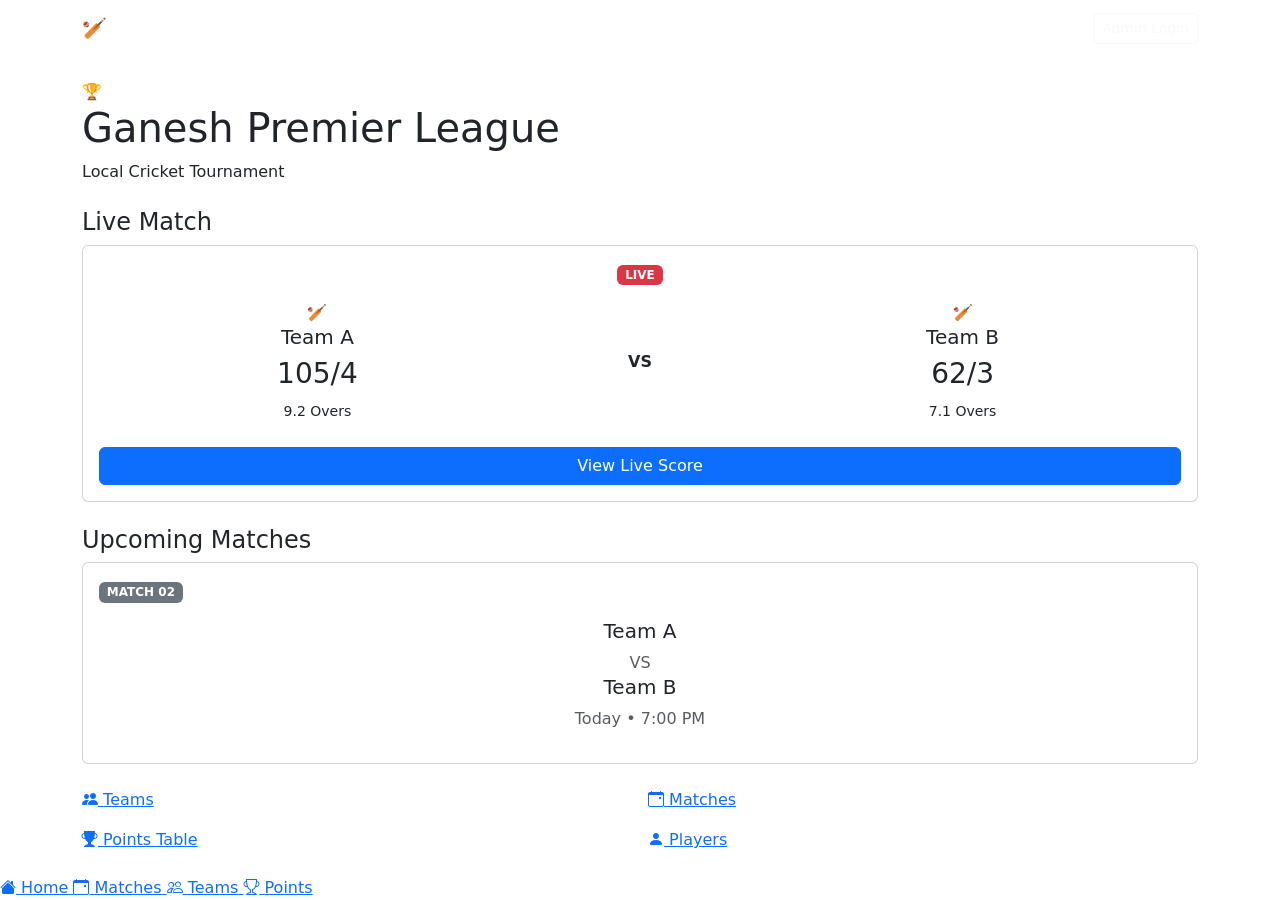
==== index.html @ 24edc3d5 "Create initial index.html for Cricket Live site Initial HTML structure for Cricket Live website, inc" ====
<!DOCTYPE html>
<html lang="en">

<head>

    <meta charset="UTF-8">

    <meta
        name="viewport"
        content="width=device-width, initial-scale=1.0"
    >

    <title>Cricket Live</title>

    <link
        href="https://cdn.jsdelivr.net/npm/bootstrap@5.3.3/dist/css/bootstrap.min.css"
        rel="stylesheet"
    >

    <link
        href="https://cdn.jsdelivr.net/npm/bootstrap-icons@1.11.3/font/bootstrap-icons.css"
        rel="stylesheet"
    >

    <link rel="stylesheet" href="style.css">

</head>


<body>


<nav class="navbar navbar-dark cricket-navbar">

    <div class="container">

        <a class="navbar-brand fw-bold" href="index.html">
            🏏 Cricket Live
        </a>

        <a
            href="login.html"
            class="btn btn-outline-light btn-sm"
        >
            Admin Login
        </a>

    </div>

</nav>


<main class="container py-4">


    <!-- TOURNAMENT HEADER -->

    <section class="tournament-header mb-4">

        <div class="tournament-icon">
            🏆
        </div>

        <div>

            <h1 id="tournamentName">
                Ganesh Premier League
            </h1>

            <p class="mb-0">
                Local Cricket Tournament
            </p>

        </div>

    </section>


    <!-- LIVE MATCH -->

    <section class="mb-4">

        <div class="section-title">

            <h4>
                <span class="live-dot"></span>
                Live Match
            </h4>

        </div>


        <div class="card live-card">

            <div class="card-body text-center">

                <span class="badge bg-danger mb-3">
                    LIVE
                </span>


                <div class="row align-items-center">

                    <div class="col-5">

                        <div class="team-icon">
                            🏏
                        </div>

                        <h5>
                            Team A
                        </h5>

                        <h3>
                            105/4
                        </h3>

                        <small>
                            9.2 Overs
                        </small>

                    </div>


                    <div class="col-2">

                        <strong>
                            VS
                        </strong>

                    </div>


                    <div class="col-5">

                        <div class="team-icon">
                            🏏
                        </div>

                        <h5>
                            Team B
                        </h5>

                        <h3>
                            62/3
                        </h3>

                        <small>
                            7.1 Overs
                        </small>

                    </div>

                </div>


                <a
                    href="live-score.html"
                    class="btn btn-primary w-100 mt-4"
                >
                    View Live Score
                </a>

            </div>

        </div>

    </section>


    <!-- UPCOMING -->

    <section class="mb-4">

        <div class="section-title">

            <h4>
                Upcoming Matches
            </h4>

        </div>


        <div class="card">

            <div class="card-body">

                <span class="badge bg-secondary">
                    MATCH 02
                </span>

                <div class="text-center py-3">

                    <h5>
                        Team A
                    </h5>

                    <div class="text-muted">
                        VS
                    </div>

                    <h5>
                        Team B
                    </h5>

                    <p class="text-muted mb-0">
                        Today • 7:00 PM
                    </p>

                </div>

            </div>

        </div>

    </section>


    <!-- QUICK MENU -->

    <div class="row g-3">

        <div class="col-6">

            <a
                href="teams.html"
                class="quick-card"
            >

                <i class="bi bi-people-fill"></i>

                <span>
                    Teams
                </span>

            </a>

        </div>


        <div class="col-6">

            <a
                href="matches.html"
                class="quick-card"
            >

                <i class="bi bi-calendar-event"></i>

                <span>
                    Matches
                </span>

            </a>

        </div>


        <div class="col-6">

            <a
                href="points-table.html"
                class="quick-card"
            >

                <i class="bi bi-trophy-fill"></i>

                <span>
                    Points Table
                </span>

            </a>

        </div>


        <div class="col-6">

            <a
                href="players.html"
                class="quick-card"
            >

                <i class="bi bi-person-fill"></i>

                <span>
                    Players
                </span>

            </a>

        </div>

    </div>


</main>


<nav class="mobile-bottom-nav">

    <a href="index.html" class="active">
        <i class="bi bi-house-fill"></i>
        <span>Home</span>
    </a>

    <a href="matches.html">
        <i class="bi bi-calendar-event"></i>
        <span>Matches</span>
    </a>

    <a href="teams.html">
        <i class="bi bi-people"></i>
        <span>Teams</span>
    </a>

    <a href="points-table.html">
        <i class="bi bi-trophy"></i>
        <span>Points</span>
    </a>

</nav>


</body>
</html>
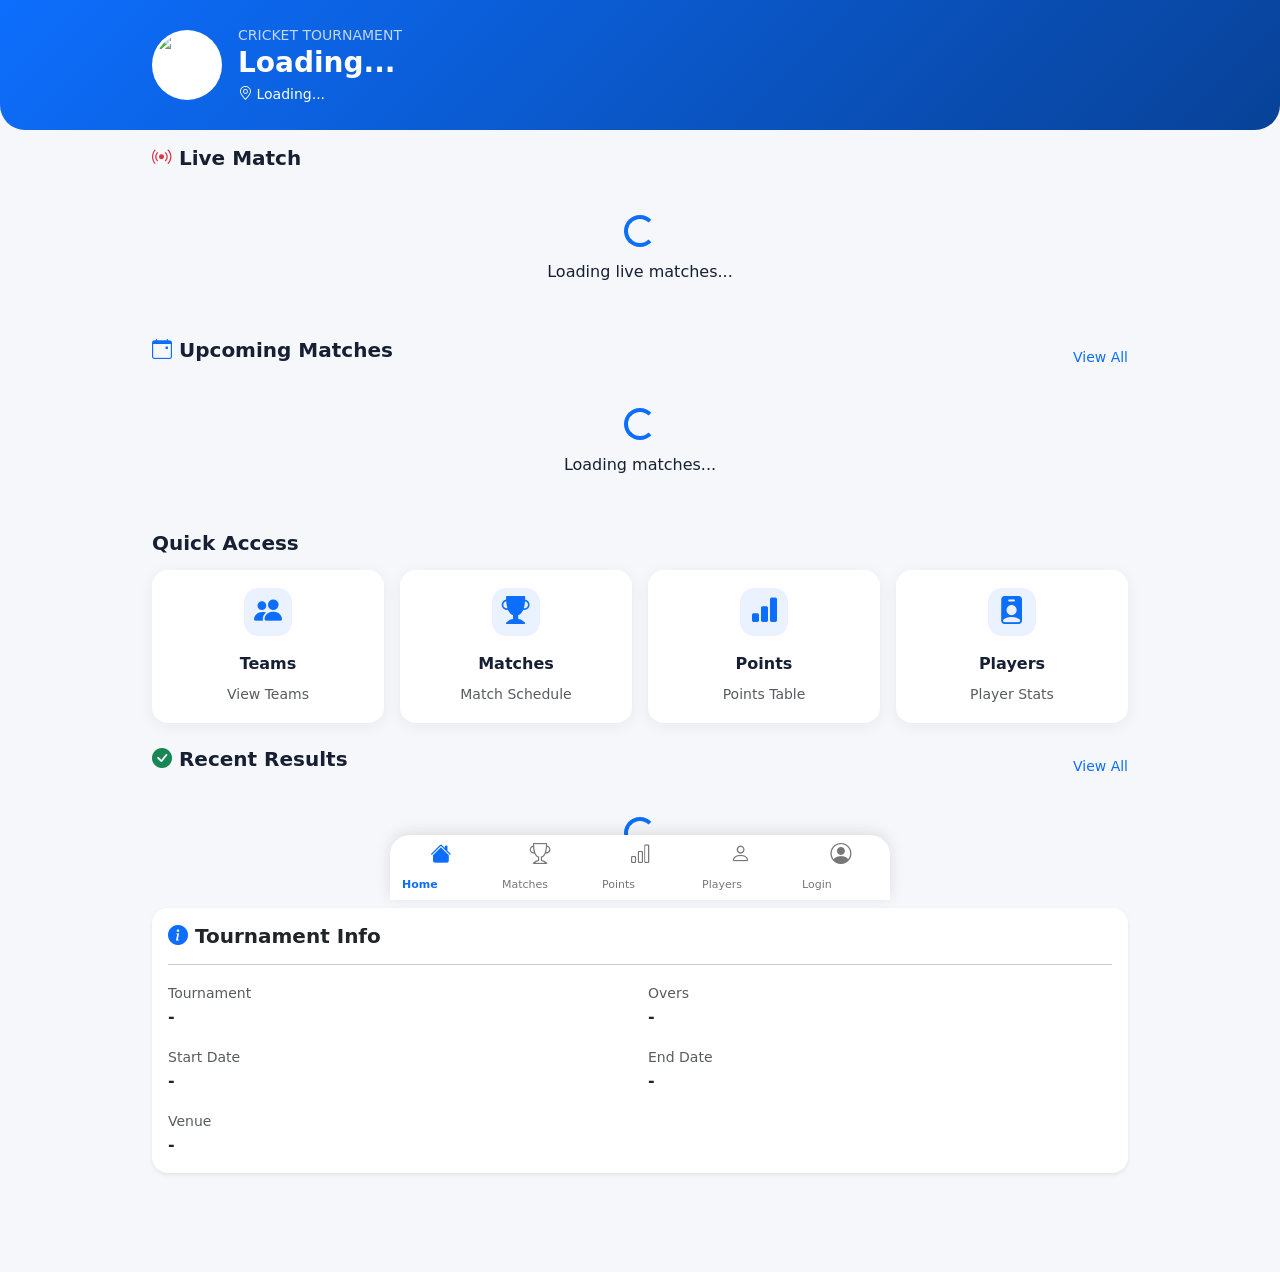
==== commit 6f917c7f: "Update fmt.Println message from 'Hello' to 'Goodbye'" ====
--- a/index.html
+++ b/index.html
@@ -1,326 +1,1462 @@
 <!DOCTYPE html>
 <html lang="en">
-
 <head>
-
     <meta charset="UTF-8">
-
-    <meta
-        name="viewport"
-        content="width=device-width, initial-scale=1.0"
-    >
-
-    <title>Cricket Live</title>
-
+    <meta name="viewport" content="width=device-width, initial-scale=1.0">
+
+    <title>Cricket Tournament</title>
+
+    <!-- Bootstrap 5 -->
     <link
         href="https://cdn.jsdelivr.net/npm/bootstrap@5.3.3/dist/css/bootstrap.min.css"
         rel="stylesheet"
     >
 
+    <!-- Bootstrap Icons -->
     <link
-        href="https://cdn.jsdelivr.net/npm/bootstrap-icons@1.11.3/font/bootstrap-icons.css"
         rel="stylesheet"
+        href="https://cdn.jsdelivr.net/npm/bootstrap-icons@1.11.3/font/bootstrap-icons.min.css"
     >
 
+    <!-- Custom CSS -->
     <link rel="stylesheet" href="style.css">
 
+    <style>
+        body {
+            background: #f5f7fb;
+            padding-bottom: 75px;
+        }
+
+        .top-header {
+            background: linear-gradient(135deg, #0d6efd, #084298);
+            color: white;
+            border-radius: 0 0 25px 25px;
+            padding: 25px 18px;
+        }
+
+        .tournament-logo {
+            width: 70px;
+            height: 70px;
+            object-fit: cover;
+            border-radius: 50%;
+            background: white;
+            padding: 3px;
+        }
+
+        .live-card {
+            border: 0;
+            border-radius: 18px;
+            overflow: hidden;
+            box-shadow: 0 5px 20px rgba(0,0,0,0.08);
+        }
+
+        .live-header {
+            background: #dc3545;
+            color: white;
+            padding: 10px 15px;
+            font-weight: bold;
+        }
+
+        .team-logo {
+            width: 55px;
+            height: 55px;
+            border-radius: 50%;
+            object-fit: cover;
+            border: 2px solid #eee;
+        }
+
+        .score {
+            font-size: 28px;
+            font-weight: 800;
+        }
+
+        .quick-card {
+            background: white;
+            border: 0;
+            border-radius: 16px;
+            padding: 18px 10px;
+            text-align: center;
+            height: 100%;
+            box-shadow: 0 3px 15px rgba(0,0,0,0.06);
+            transition: 0.2s;
+        }
+
+        .quick-card:hover {
+            transform: translateY(-2px);
+        }
+
+        .quick-icon {
+            width: 48px;
+            height: 48px;
+            margin: auto;
+            border-radius: 14px;
+            display: flex;
+            align-items: center;
+            justify-content: center;
+            background: #eaf2ff;
+            color: #0d6efd;
+            font-size: 23px;
+        }
+
+        .match-card {
+            background: white;
+            border: 0;
+            border-radius: 18px;
+            padding: 18px;
+            box-shadow: 0 3px 15px rgba(0,0,0,0.06);
+        }
+
+        .section-title {
+            font-weight: 700;
+            margin-bottom: 15px;
+        }
+
+        .bottom-nav {
+            position: fixed;
+            bottom: 0;
+            left: 0;
+            right: 0;
+            background: white;
+            height: 65px;
+            box-shadow: 0 -3px 15px rgba(0,0,0,0.1);
+            z-index: 1000;
+        }
+
+        .bottom-nav a {
+            text-decoration: none;
+            color: #777;
+            font-size: 11px;
+            text-align: center;
+        }
+
+        .bottom-nav i {
+            display: block;
+            font-size: 21px;
+        }
+
+        .bottom-nav a.active {
+            color: #0d6efd;
+            font-weight: 600;
+        }
+
+        .status-badge {
+            font-size: 11px;
+        }
+
+        .loading {
+            text-align: center;
+            padding: 30px;
+        }
+
+        .empty-state {
+            background: white;
+            border-radius: 16px;
+            padding: 30px 15px;
+            text-align: center;
+            color: #777;
+        }
+
+        @media (min-width: 768px) {
+            .container-mobile {
+                max-width: 1000px;
+                margin: auto;
+            }
+
+            .bottom-nav {
+                width: 500px;
+                left: 50%;
+                transform: translateX(-50%);
+                border-radius: 20px 20px 0 0;
+            }
+        }
+    </style>
 </head>
 
-
 <body>
 
-
-<nav class="navbar navbar-dark cricket-navbar">
-
-    <div class="container">
-
-        <a class="navbar-brand fw-bold" href="index.html">
-            🏏 Cricket Live
-        </a>
-
-        <a
-            href="login.html"
-            class="btn btn-outline-light btn-sm"
-        >
-            Admin Login
-        </a>
+<!-- ================= HEADER ================= -->
+
+<header class="top-header">
+    <div class="container container-mobile">
+
+        <div class="d-flex align-items-center gap-3">
+
+            <img
+                id="tournamentLogo"
+                class="tournament-logo"
+                src="https://via.placeholder.com/100"
+                alt="Tournament Logo"
+            >
+
+            <div class="flex-grow-1">
+
+                <div class="small opacity-75">
+                    CRICKET TOURNAMENT
+                </div>
+
+                <h3 id="tournamentName" class="fw-bold mb-1">
+                    Loading...
+                </h3>
+
+                <div class="small">
+                    <i class="bi bi-geo-alt"></i>
+                    <span id="tournamentVenue">Loading...</span>
+                </div>
+
+            </div>
+
+        </div>
 
     </div>
-
-</nav>
-
-
-<main class="container py-4">
-
-
-    <!-- TOURNAMENT HEADER -->
-
-    <section class="tournament-header mb-4">
-
-        <div class="tournament-icon">
-            🏆
+</header>
+
+
+<!-- ================= MAIN ================= -->
+
+<main class="container container-mobile mt-3">
+
+    <!-- LIVE MATCH -->
+
+    <section class="mb-4">
+
+        <h5 class="section-title">
+            <i class="bi bi-broadcast text-danger"></i>
+            Live Match
+        </h5>
+
+        <div id="liveMatches">
+
+            <div class="loading">
+                <div class="spinner-border text-primary"></div>
+                <p class="mt-2 mb-0">Loading live matches...</p>
+            </div>
+
         </div>
 
-        <div>
-
-            <h1 id="tournamentName">
-                Ganesh Premier League
-            </h1>
-
-            <p class="mb-0">
-                Local Cricket Tournament
-            </p>
+    </section>
+
+
+    <!-- UPCOMING MATCHES -->
+
+    <section class="mb-4">
+
+        <div class="d-flex justify-content-between align-items-center">
+
+            <h5 class="section-title mb-3">
+                <i class="bi bi-calendar-event text-primary"></i>
+                Upcoming Matches
+            </h5>
+
+            <a href="matches.html" class="small text-decoration-none">
+                View All
+            </a>
 
         </div>
 
+        <div id="upcomingMatches">
+
+            <div class="loading">
+                <div class="spinner-border text-primary"></div>
+                <p class="mt-2 mb-0">Loading matches...</p>
+            </div>
+
+        </div>
+
     </section>
 
 
-    <!-- LIVE MATCH -->
+    <!-- QUICK LINKS -->
 
     <section class="mb-4">
 
-        <div class="section-title">
-
-            <h4>
-                <span class="live-dot"></span>
-                Live Match
-            </h4>
+        <h5 class="section-title">
+            Quick Access
+        </h5>
+
+        <div class="row g-3">
+
+            <!-- Teams -->
+
+            <div class="col-6 col-md-3">
+
+                <a
+                    href="teams.html"
+                    class="text-decoration-none text-dark"
+                >
+
+                    <div class="quick-card">
+
+                        <div class="quick-icon mb-2">
+                            <i class="bi bi-people-fill"></i>
+                        </div>
+
+                        <div class="fw-bold">
+                            Teams
+                        </div>
+
+                        <small class="text-muted">
+                            View Teams
+                        </small>
+
+                    </div>
+
+                </a>
+
+            </div>
+
+
+            <!-- Matches -->
+
+            <div class="col-6 col-md-3">
+
+                <a
+                    href="matches.html"
+                    class="text-decoration-none text-dark"
+                >
+
+                    <div class="quick-card">
+
+                        <div class="quick-icon mb-2">
+                            <i class="bi bi-trophy-fill"></i>
+                        </div>
+
+                        <div class="fw-bold">
+                            Matches
+                        </div>
+
+                        <small class="text-muted">
+                            Match Schedule
+                        </small>
+
+                    </div>
+
+                </a>
+
+            </div>
+
+
+            <!-- Points Table -->
+
+            <div class="col-6 col-md-3">
+
+                <a
+                    href="points.html"
+                    class="text-decoration-none text-dark"
+                >
+
+                    <div class="quick-card">
+
+                        <div class="quick-icon mb-2">
+                            <i class="bi bi-bar-chart-fill"></i>
+                        </div>
+
+                        <div class="fw-bold">
+                            Points
+                        </div>
+
+                        <small class="text-muted">
+                            Points Table
+                        </small>
+
+                    </div>
+
+                </a>
+
+            </div>
+
+
+            <!-- Player Stats -->
+
+            <div class="col-6 col-md-3">
+
+                <a
+                    href="players-stats.html"
+                    class="text-decoration-none text-dark"
+                >
+
+                    <div class="quick-card">
+
+                        <div class="quick-icon mb-2">
+                            <i class="bi bi-person-badge-fill"></i>
+                        </div>
+
+                        <div class="fw-bold">
+                            Players
+                        </div>
+
+                        <small class="text-muted">
+                            Player Stats
+                        </small>
+
+                    </div>
+
+                </a>
+
+            </div>
 
         </div>
 
-
-        <div class="card live-card">
-
-            <div class="card-body text-center">
-
-                <span class="badge bg-danger mb-3">
-                    LIVE
-                </span>
-
-
-                <div class="row align-items-center">
-
-                    <div class="col-5">
-
-                        <div class="team-icon">
-                            🏏
-                        </div>
-
-                        <h5>
-                            Team A
-                        </h5>
-
-                        <h3>
-                            105/4
-                        </h3>
-
-                        <small>
-                            9.2 Overs
-                        </small>
-
-                    </div>
-
-
-                    <div class="col-2">
-
-                        <strong>
-                            VS
-                        </strong>
-
-                    </div>
-
-
-                    <div class="col-5">
-
-                        <div class="team-icon">
-                            🏏
-                        </div>
-
-                        <h5>
-                            Team B
-                        </h5>
-
-                        <h3>
-                            62/3
-                        </h3>
-
-                        <small>
-                            7.1 Overs
-                        </small>
-
-                    </div>
-
-                </div>
-
-
-                <a
-                    href="live-score.html"
-                    class="btn btn-primary w-100 mt-4"
-                >
-                    View Live Score
-                </a>
-
-            </div>
-
-        </div>
-
     </section>
 
 
-    <!-- UPCOMING -->
+    <!-- RECENT RESULTS -->
 
     <section class="mb-4">
 
-        <div class="section-title">
-
-            <h4>
-                Upcoming Matches
-            </h4>
-
-        </div>
-
-
-        <div class="card">
-
-            <div class="card-body">
-
-                <span class="badge bg-secondary">
-                    MATCH 02
-                </span>
-
-                <div class="text-center py-3">
-
-                    <h5>
-                        Team A
-                    </h5>
-
-                    <div class="text-muted">
-                        VS
-                    </div>
-
-                    <h5>
-                        Team B
-                    </h5>
-
-                    <p class="text-muted mb-0">
-                        Today • 7:00 PM
-                    </p>
-
-                </div>
-
-            </div>
-
-        </div>
-
-    </section>
-
-
-    <!-- QUICK MENU -->
-
-    <div class="row g-3">
-
-        <div class="col-6">
-
-            <a
-                href="teams.html"
-                class="quick-card"
-            >
-
-                <i class="bi bi-people-fill"></i>
-
-                <span>
-                    Teams
-                </span>
-
-            </a>
-
-        </div>
-
-
-        <div class="col-6">
+        <div class="d-flex justify-content-between align-items-center">
+
+            <h5 class="section-title mb-3">
+                <i class="bi bi-check-circle-fill text-success"></i>
+                Recent Results
+            </h5>
 
             <a
                 href="matches.html"
-                class="quick-card"
+                class="small text-decoration-none"
             >
-
-                <i class="bi bi-calendar-event"></i>
-
-                <span>
+                View All
+            </a>
+
+        </div>
+
+        <div id="recentResults">
+
+            <div class="loading">
+                <div class="spinner-border text-primary"></div>
+            </div>
+
+        </div>
+
+    </section>
+
+
+    <!-- TOURNAMENT INFO -->
+
+    <section class="mb-4">
+
+        <div class="card border-0 shadow-sm rounded-4">
+
+            <div class="card-body">
+
+                <h5 class="fw-bold">
+                    <i class="bi bi-info-circle-fill text-primary"></i>
+                    Tournament Info
+                </h5>
+
+                <hr>
+
+                <div class="row g-3">
+
+                    <div class="col-6">
+
+                        <small class="text-muted">
+                            Tournament
+                        </small>
+
+                        <div
+                            id="infoTournamentName"
+                            class="fw-semibold"
+                        >
+                            -
+                        </div>
+
+                    </div>
+
+
+                    <div class="col-6">
+
+                        <small class="text-muted">
+                            Overs
+                        </small>
+
+                        <div
+                            id="infoOvers"
+                            class="fw-semibold"
+                        >
+                            -
+                        </div>
+
+                    </div>
+
+
+                    <div class="col-6">
+
+                        <small class="text-muted">
+                            Start Date
+                        </small>
+
+                        <div
+                            id="infoStartDate"
+                            class="fw-semibold"
+                        >
+                            -
+                        </div>
+
+                    </div>
+
+
+                    <div class="col-6">
+
+                        <small class="text-muted">
+                            End Date
+                        </small>
+
+                        <div
+                            id="infoEndDate"
+                            class="fw-semibold"
+                        >
+                            -
+                        </div>
+
+                    </div>
+
+
+                    <div class="col-12">
+
+                        <small class="text-muted">
+                            Venue
+                        </small>
+
+                        <div
+                            id="infoVenue"
+                            class="fw-semibold"
+                        >
+                            -
+                        </div>
+
+                    </div>
+
+                </div>
+
+            </div>
+
+        </div>
+
+    </section>
+
+</main>
+
+
+<!-- ================= BOTTOM NAV ================= -->
+
+<nav class="bottom-nav">
+
+    <div class="container h-100">
+
+        <div class="row h-100 align-items-center">
+
+            <div class="col">
+
+                <a
+                    href="index.html"
+                    class="active"
+                >
+
+                    <i class="bi bi-house-fill"></i>
+
+                    Home
+
+                </a>
+
+            </div>
+
+
+            <div class="col">
+
+                <a href="matches.html">
+
+                    <i class="bi bi-trophy"></i>
+
                     Matches
+
+                </a>
+
+            </div>
+
+
+            <div class="col">
+
+                <a href="points.html">
+
+                    <i class="bi bi-bar-chart"></i>
+
+                    Points
+
+                </a>
+
+            </div>
+
+
+            <div class="col">
+
+                <a href="players-stats.html">
+
+                    <i class="bi bi-person"></i>
+
+                    Players
+
+                </a>
+
+            </div>
+
+
+            <div class="col">
+
+                <a href="login.html">
+
+                    <i class="bi bi-person-circle"></i>
+
+                    Login
+
+                </a>
+
+            </div>
+
+        </div>
+
+    </div>
+
+</nav>
+
+
+<!-- ================= FIREBASE ================= -->
+
+<script type="module">
+
+import {
+    collection,
+    query,
+    where,
+    orderBy,
+    limit,
+    getDocs
+} from "https://www.gstatic.com/firebasejs/10.14.1/firebase-firestore.js";
+
+import {
+    db
+} from "./firebase-config.js";
+
+
+/* =========================================
+   HELPERS
+========================================= */
+
+function escapeHTML(value) {
+
+    if (value === null || value === undefined) {
+        return "";
+    }
+
+    return String(value)
+        .replace(/&/g, "&amp;")
+        .replace(/</g, "&lt;")
+        .replace(/>/g, "&gt;")
+        .replace(/"/g, "&quot;")
+        .replace(/'/g, "&#039;");
+}
+
+
+function formatDate(dateValue) {
+
+    if (!dateValue) {
+        return "-";
+    }
+
+    try {
+
+        let date;
+
+        if (dateValue?.toDate) {
+            date = dateValue.toDate();
+        } else {
+            date = new Date(dateValue);
+        }
+
+        return date.toLocaleDateString("en-IN", {
+            day: "2-digit",
+            month: "short",
+            year: "numeric"
+        });
+
+    } catch (error) {
+
+        return dateValue;
+
+    }
+
+}
+
+
+/* =========================================
+   LOAD TOURNAMENT
+========================================= */
+
+async function loadTournament() {
+
+    try {
+
+        const tournamentsRef =
+            collection(db, "tournaments");
+
+        const q = query(
+            tournamentsRef,
+            orderBy("createdAt", "desc"),
+            limit(1)
+        );
+
+        const snapshot = await getDocs(q);
+
+        if (snapshot.empty) {
+
+            document.getElementById("tournamentName").textContent =
+                "Cricket Tournament";
+
+            document.getElementById("tournamentVenue").textContent =
+                "Local Tournament";
+
+            return null;
+        }
+
+        const doc = snapshot.docs[0];
+
+        const tournament = {
+            id: doc.id,
+            ...doc.data()
+        };
+
+
+        document.getElementById("tournamentName").textContent =
+            tournament.name || "Cricket Tournament";
+
+
+        document.getElementById("tournamentVenue").textContent =
+            tournament.venue || "Local Ground";
+
+
+        document.getElementById("infoTournamentName").textContent =
+            tournament.name || "-";
+
+
+        document.getElementById("infoOvers").textContent =
+            tournament.overs
+                ? `${tournament.overs} Overs`
+                : "-";
+
+
+        document.getElementById("infoStartDate").textContent =
+            formatDate(tournament.startDate);
+
+
+        document.getElementById("infoEndDate").textContent =
+            formatDate(tournament.endDate);
+
+
+        document.getElementById("infoVenue").textContent =
+            tournament.venue || "-";
+
+
+        if (tournament.logoUrl) {
+
+            document.getElementById("tournamentLogo").src =
+                tournament.logoUrl;
+
+        }
+
+
+        return tournament;
+
+    } catch (error) {
+
+        console.error(
+            "Tournament loading error:",
+            error
+        );
+
+        document.getElementById("tournamentName").textContent =
+            "Cricket Tournament";
+
+        document.getElementById("tournamentVenue").textContent =
+            "Tournament";
+
+        return null;
+
+    }
+
+}
+
+
+/* =========================================
+   LOAD MATCHES
+========================================= */
+
+async function loadMatches(tournamentId) {
+
+    try {
+
+        let matches = [];
+
+
+        if (tournamentId) {
+
+            const q = query(
+                collection(db, "matches"),
+                where("tournamentId", "==", tournamentId)
+            );
+
+            const snapshot = await getDocs(q);
+
+            matches = snapshot.docs.map(doc => ({
+                id: doc.id,
+                ...doc.data()
+            }));
+
+        } else {
+
+            const snapshot =
+                await getDocs(collection(db, "matches"));
+
+            matches = snapshot.docs.map(doc => ({
+                id: doc.id,
+                ...doc.data()
+            }));
+
+        }
+
+
+        /* Sort manually */
+
+        matches.sort((a, b) => {
+
+            const dateA =
+                new Date(`${a.date || ""} ${a.time || ""}`);
+
+            const dateB =
+                new Date(`${b.date || ""} ${b.time || ""}`);
+
+            return dateA - dateB;
+
+        });
+
+
+        renderLiveMatches(matches);
+
+        renderUpcomingMatches(matches);
+
+        renderRecentResults(matches);
+
+
+    } catch (error) {
+
+        console.error(
+            "Match loading error:",
+            error
+        );
+
+        document.getElementById("liveMatches").innerHTML =
+            `
+            <div class="empty-state">
+                <i class="bi bi-exclamation-circle fs-1"></i>
+                <p class="mt-2 mb-0">
+                    Unable to load matches.
+                </p>
+            </div>
+            `;
+
+    }
+
+}
+
+
+/* =========================================
+   LIVE MATCHES
+========================================= */
+
+function renderLiveMatches(matches) {
+
+    const container =
+        document.getElementById("liveMatches");
+
+
+    const liveMatches =
+        matches.filter(match =>
+            String(match.status || "").toUpperCase() === "LIVE"
+        );
+
+
+    if (liveMatches.length === 0) {
+
+        container.innerHTML =
+            `
+            <div class="empty-state">
+
+                <i class="bi bi-broadcast fs-1 text-muted"></i>
+
+                <p class="mt-2 mb-0">
+                    No live matches right now.
+                </p>
+
+            </div>
+            `;
+
+        return;
+    }
+
+
+    container.innerHTML =
+        liveMatches.map(match =>
+            createLiveMatchCard(match)
+        ).join("");
+
+}
+
+
+/* =========================================
+   LIVE MATCH CARD
+========================================= */
+
+function createLiveMatchCard(match) {
+
+    const teamA =
+        escapeHTML(match.teamAName || "Team A");
+
+    const teamB =
+        escapeHTML(match.teamBName || "Team B");
+
+
+    const scoreA =
+        `${match.teamAScore || 0}/${match.teamAWickets || 0}`;
+
+
+    const scoreB =
+        `${match.teamBScore || 0}/${match.teamBWickets || 0}`;
+
+
+    const oversA =
+        formatOvers(match.teamABalls || 0);
+
+
+    const oversB =
+        formatOvers(match.teamBBalls || 0);
+
+
+    return `
+
+        <div class="card live-card">
+
+            <div class="live-header">
+
+                <i class="bi bi-record-circle-fill"></i>
+
+                LIVE
+
+                <span class="float-end fw-normal">
+                    ${escapeHTML(match.venue || "")}
                 </span>
 
+            </div>
+
+
+            <div class="card-body">
+
+                <div class="text-center mb-3">
+
+                    <strong>
+                        ${teamA}
+                    </strong>
+
+                    <span class="text-muted mx-2">
+                        vs
+                    </span>
+
+                    <strong>
+                        ${teamB}
+                    </strong>
+
+                </div>
+
+
+                <div class="row align-items-center text-center">
+
+                    <div class="col-5">
+
+                        ${
+                            match.teamALogo
+                            ?
+                            `<img
+                                src="${escapeHTML(match.teamALogo)}"
+                                class="team-logo mb-2"
+                                alt="${teamA}"
+                            >`
+                            :
+                            `<div class="team-logo mx-auto mb-2 d-flex align-items-center justify-content-center bg-light">
+                                <i class="bi bi-shield-fill text-secondary fs-3"></i>
+                            </div>`
+                        }
+
+                        <div class="fw-bold">
+                            ${teamA}
+                        </div>
+
+                        <div class="score">
+                            ${scoreA}
+                        </div>
+
+                        <small class="text-muted">
+                            (${oversA} ov)
+                        </small>
+
+                    </div>
+
+
+                    <div class="col-2">
+
+                        <div class="fw-bold text-muted">
+                            VS
+                        </div>
+
+                    </div>
+
+
+                    <div class="col-5">
+
+                        ${
+                            match.teamBLogo
+                            ?
+                            `<img
+                                src="${escapeHTML(match.teamBLogo)}"
+                                class="team-logo mb-2"
+                                alt="${teamB}"
+                            >`
+                            :
+                            `<div class="team-logo mx-auto mb-2 d-flex align-items-center justify-content-center bg-light">
+                                <i class="bi bi-shield-fill text-secondary fs-3"></i>
+                            </div>`
+                        }
+
+                        <div class="fw-bold">
+                            ${teamB}
+                        </div>
+
+                        <div class="score">
+                            ${scoreB}
+                        </div>
+
+                        <small class="text-muted">
+                            (${oversB} ov)
+                        </small>
+
+                    </div>
+
+                </div>
+
+
+                ${
+                    match.currentInnings
+                    ?
+                    `
+                    <div class="alert alert-light text-center mt-3 mb-3">
+
+                        <strong>
+                            ${match.currentInnings === 1
+                                ? teamA
+                                : teamB}
+                        </strong>
+
+                        batting
+
+                    </div>
+                    `
+                    :
+                    ""
+                }
+
+
+                <a
+                    href="scorecard.html?matchId=${encodeURIComponent(match.id)}"
+                    class="btn btn-danger w-100"
+                >
+
+                    <i class="bi bi-broadcast"></i>
+
+                    View Live Score
+
+                </a>
+
+            </div>
+
+        </div>
+
+    `;
+
+}
+
+
+/* =========================================
+   UPCOMING MATCHES
+========================================= */
+
+function renderUpcomingMatches(matches) {
+
+    const container =
+        document.getElementById("upcomingMatches");
+
+
+    const upcoming =
+        matches
+            .filter(match =>
+                String(match.status || "").toUpperCase() === "UPCOMING"
+            )
+            .slice(0, 5);
+
+
+    if (upcoming.length === 0) {
+
+        container.innerHTML =
+            `
+            <div class="empty-state">
+
+                <i class="bi bi-calendar-x fs-1 text-muted"></i>
+
+                <p class="mt-2 mb-0">
+                    No upcoming matches.
+                </p>
+
+            </div>
+            `;
+
+        return;
+    }
+
+
+    container.innerHTML =
+        upcoming.map(match =>
+            createUpcomingMatch(match)
+        ).join("");
+
+}
+
+
+/* =========================================
+   UPCOMING MATCH
+========================================= */
+
+function createUpcomingMatch(match) {
+
+    const teamA =
+        escapeHTML(match.teamAName || "Team A");
+
+    const teamB =
+        escapeHTML(match.teamBName || "Team B");
+
+
+    return `
+
+        <div class="match-card mb-3">
+
+            <div class="d-flex justify-content-between">
+
+                <span class="badge bg-primary status-badge">
+                    UPCOMING
+                </span>
+
+                <small class="text-muted">
+                    ${formatDate(match.date)}
+                    ${escapeHTML(match.time || "")}
+                </small>
+
+            </div>
+
+
+            <div class="text-center mt-3">
+
+                <div class="fw-bold fs-6">
+
+                    ${teamA}
+
+                    <span class="text-muted mx-2">
+                        vs
+                    </span>
+
+                    ${teamB}
+
+                </div>
+
+
+                <div class="small text-muted mt-2">
+
+                    <i class="bi bi-geo-alt"></i>
+
+                    ${escapeHTML(match.venue || "Venue TBD")}
+
+                </div>
+
+            </div>
+
+
+            <div class="row mt-3">
+
+                <div class="col-6">
+
+                    <a
+                        href="match.html?matchId=${encodeURIComponent(match.id)}"
+                        class="btn btn-outline-primary w-100 btn-sm"
+                    >
+                        Match Details
+                    </a>
+
+                </div>
+
+
+                <div class="col-6">
+
+                    <a
+                        href="scorecard.html?matchId=${encodeURIComponent(match.id)}"
+                        class="btn btn-outline-dark w-100 btn-sm"
+                    >
+                        Scorecard
+                    </a>
+
+                </div>
+
+            </div>
+
+        </div>
+
+    `;
+
+}
+
+
+/* =========================================
+   RECENT RESULTS
+========================================= */
+
+function renderRecentResults(matches) {
+
+    const container =
+        document.getElementById("recentResults");
+
+
+    const completed =
+        matches
+            .filter(match =>
+                String(match.status || "").toUpperCase() === "COMPLETED"
+            )
+            .reverse()
+            .slice(0, 5);
+
+
+    if (completed.length === 0) {
+
+        container.innerHTML =
+            `
+            <div class="empty-state">
+
+                <i class="bi bi-trophy fs-1 text-muted"></i>
+
+                <p class="mt-2 mb-0">
+                    No completed matches yet.
+                </p>
+
+            </div>
+            `;
+
+        return;
+    }
+
+
+    container.innerHTML =
+        completed.map(match =>
+            createResultCard(match)
+        ).join("");
+
+}
+
+
+/* =========================================
+   RESULT CARD
+========================================= */
+
+function createResultCard(match) {
+
+    const teamA =
+        escapeHTML(match.teamAName || "Team A");
+
+    const teamB =
+        escapeHTML(match.teamBName || "Team B");
+
+
+    let winner =
+        match.winner ||
+        match.winnerName ||
+        "";
+
+
+    if (
+        match.winnerId &&
+        match.winnerId === match.teamAId
+    ) {
+        winner = match.teamAName;
+    }
+
+
+    if (
+        match.winnerId &&
+        match.winnerId === match.teamBId
+    ) {
+        winner = match.teamBName;
+    }
+
+
+    return `
+
+        <div class="match-card mb-3">
+
+            <div class="d-flex justify-content-between">
+
+                <span class="badge bg-success">
+                    COMPLETED
+                </span>
+
+                <small class="text-muted">
+                    ${formatDate(match.date)}
+                </small>
+
+            </div>
+
+
+            <div class="text-center mt-3">
+
+                <div class="fw-bold">
+
+                    ${teamA}
+
+                    <span class="text-muted mx-2">
+                        vs
+                    </span>
+
+                    ${teamB}
+
+                </div>
+
+
+                <div class="mt-2">
+
+                    <span class="fw-bold">
+
+                        ${match.teamAScore || 0}/
+                        ${match.teamAWickets || 0}
+
+                    </span>
+
+                    <span class="text-muted mx-2">
+                        -
+                    </span>
+
+                    <span class="fw-bold">
+
+                        ${match.teamBScore || 0}/
+                        ${match.teamBWickets || 0}
+
+                    </span>
+
+                </div>
+
+
+                ${
+                    winner
+                    ?
+                    `
+                    <div class="text-success fw-semibold mt-2">
+
+                        <i class="bi bi-trophy-fill"></i>
+
+                        ${escapeHTML(winner)} won
+
+                    </div>
+                    `
+                    :
+                    `
+                    <div class="text-muted mt-2">
+                        Match Draw / Tie
+                    </div>
+                    `
+                }
+
+            </div>
+
+
+            <a
+                href="scorecard.html?matchId=${encodeURIComponent(match.id)}"
+                class="btn btn-outline-dark btn-sm w-100 mt-3"
+            >
+
+                <i class="bi bi-card-text"></i>
+
+                View Scorecard
+
             </a>
 
         </div>
 
-
-        <div class="col-6">
-
-            <a
-                href="points-table.html"
-                class="quick-card"
-            >
-
-                <i class="bi bi-trophy-fill"></i>
-
-                <span>
-                    Points Table
-                </span>
-
-            </a>
-
-        </div>
-
-
-        <div class="col-6">
-
-            <a
-                href="players.html"
-                class="quick-card"
-            >
-
-                <i class="bi bi-person-fill"></i>
-
-                <span>
-                    Players
-                </span>
-
-            </a>
-
-        </div>
-
-    </div>
-
-
-</main>
-
-
-<nav class="mobile-bottom-nav">
-
-    <a href="index.html" class="active">
-        <i class="bi bi-house-fill"></i>
-        <span>Home</span>
-    </a>
-
-    <a href="matches.html">
-        <i class="bi bi-calendar-event"></i>
-        <span>Matches</span>
-    </a>
-
-    <a href="teams.html">
-        <i class="bi bi-people"></i>
-        <span>Teams</span>
-    </a>
-
-    <a href="points-table.html">
-        <i class="bi bi-trophy"></i>
-        <span>Points</span>
-    </a>
-
-</nav>
-
+    `;
+
+}
+
+
+/* =========================================
+   BALLS → OVERS
+========================================= */
+
+function formatOvers(balls) {
+
+    balls = Number(balls || 0);
+
+    const overs =
+        Math.floor(balls / 6);
+
+    const remainingBalls =
+        balls % 6;
+
+    return `${overs}.${remainingBalls}`;
+
+}
+
+
+/* =========================================
+   START APP
+========================================= */
+
+async function initApp() {
+
+    const tournament =
+        await loadTournament();
+
+    if (tournament) {
+
+        await loadMatches(tournament.id);
+
+    } else {
+
+        await loadMatches(null);
+
+    }
+
+}
+
+
+/* Start */
+
+initApp();
+
+</script>
+
+
+<!-- Bootstrap JS -->
+
+<script
+    src="https://cdn.jsdelivr.net/npm/bootstrap@5.3.3/dist/js/bootstrap.bundle.min.js">
+</script>
 
 </body>
 </html>
--- a/style.css
+++ b/style.css
@@ -0,0 +1,223 @@
+/* style.css */
+
+* {
+    box-sizing: border-box;
+}
+
+body {
+    background: #f5f7fb;
+    color: #172033;
+    padding-bottom: 70px;
+}
+
+.cricket-navbar {
+    background: #101828;
+}
+
+.login-page {
+    background: linear-gradient(
+        135deg,
+        #101828,
+        #1d2939
+    );
+}
+
+.login-card {
+    background: white;
+    border-radius: 20px;
+    padding: 28px 22px;
+    box-shadow: 0 20px 50px rgba(0,0,0,.25);
+}
+
+.app-logo {
+    width: 75px;
+    height: 75px;
+    border-radius: 50%;
+    background: #eef2ff;
+    display: flex;
+    align-items: center;
+    justify-content: center;
+    font-size: 40px;
+    margin: 0 auto 15px;
+}
+
+.form-control {
+    border-radius: 12px;
+}
+
+.btn {
+    border-radius: 10px;
+}
+
+.tournament-header {
+    background: #101828;
+    color: white;
+    padding: 22px;
+    border-radius: 18px;
+    display: flex;
+    align-items: center;
+    gap: 15px;
+}
+
+.tournament-header h1 {
+    font-size: 22px;
+    margin: 0;
+}
+
+.tournament-icon {
+    width: 60px;
+    height: 60px;
+    border-radius: 15px;
+    background: rgba(255,255,255,.12);
+    display: flex;
+    align-items: center;
+    justify-content: center;
+    font-size: 30px;
+}
+
+.section-title {
+    margin-bottom: 12px;
+}
+
+.section-title h4 {
+    font-weight: 700;
+    font-size: 19px;
+}
+
+.live-dot {
+    width: 9px;
+    height: 9px;
+    display: inline-block;
+    background: #dc3545;
+    border-radius: 50%;
+    margin-right: 5px;
+}
+
+.live-card {
+    border: 0;
+    border-radius: 18px;
+    box-shadow: 0 5px 20px rgba(0,0,0,.07);
+}
+
+.team-icon {
+    font-size: 30px;
+    margin-bottom: 5px;
+}
+
+.quick-card {
+    background: white;
+    min-height: 105px;
+    border-radius: 15px;
+    text-decoration: none;
+    color: #172033;
+    display: flex;
+    flex-direction: column;
+    align-items: center;
+    justify-content: center;
+    gap: 8px;
+    box-shadow: 0 4px 15px rgba(0,0,0,.06);
+    transition: .2s;
+}
+
+.quick-card:hover {
+    transform: translateY(-2px);
+}
+
+.quick-card i {
+    font-size: 28px;
+}
+
+.mobile-bottom-nav {
+    position: fixed;
+    bottom: 0;
+    left: 0;
+    right: 0;
+    height: 65px;
+    background: white;
+    border-top: 1px solid #e4e7ec;
+    display: flex;
+    justify-content: space-around;
+    z-index: 1000;
+}
+
+.mobile-bottom-nav a {
+    flex: 1;
+    display: flex;
+    flex-direction: column;
+    align-items: center;
+    justify-content: center;
+    text-decoration: none;
+    color: #667085;
+    font-size: 11px;
+    gap: 2px;
+}
+
+.mobile-bottom-nav i {
+    font-size: 20px;
+}
+
+.mobile-bottom-nav .active {
+    color: #0d6efd;
+}
+
+.stat-card {
+    background: white;
+    border-radius: 16px;
+    padding: 18px;
+    box-shadow: 0 4px 15px rgba(0,0,0,.05);
+}
+
+.stat-card i {
+    font-size: 25px;
+}
+
+.stat-number {
+    font-size: 25px;
+    font-weight: 700;
+    margin-top: 8px;
+}
+
+.admin-action {
+    background: white;
+    min-height: 110px;
+    border-radius: 16px;
+    display: flex;
+    align-items: center;
+    justify-content: center;
+    flex-direction: column;
+    gap: 8px;
+    text-decoration: none;
+    color: #172033;
+    box-shadow: 0 4px 15px rgba(0,0,0,.05);
+    font-weight: 600;
+}
+
+.admin-action i {
+    font-size: 28px;
+}
+
+.live-action {
+    background: #dc3545;
+    color: white;
+    min-height: 70px;
+    flex-direction: row;
+}
+
+@media (min-width: 768px) {
+
+    body {
+        padding-bottom: 0;
+    }
+
+    .mobile-bottom-nav {
+        display: none;
+    }
+
+    .login-card {
+        padding: 40px;
+    }
+
+    .tournament-header h1 {
+        font-size: 28px;
+    }
+}
